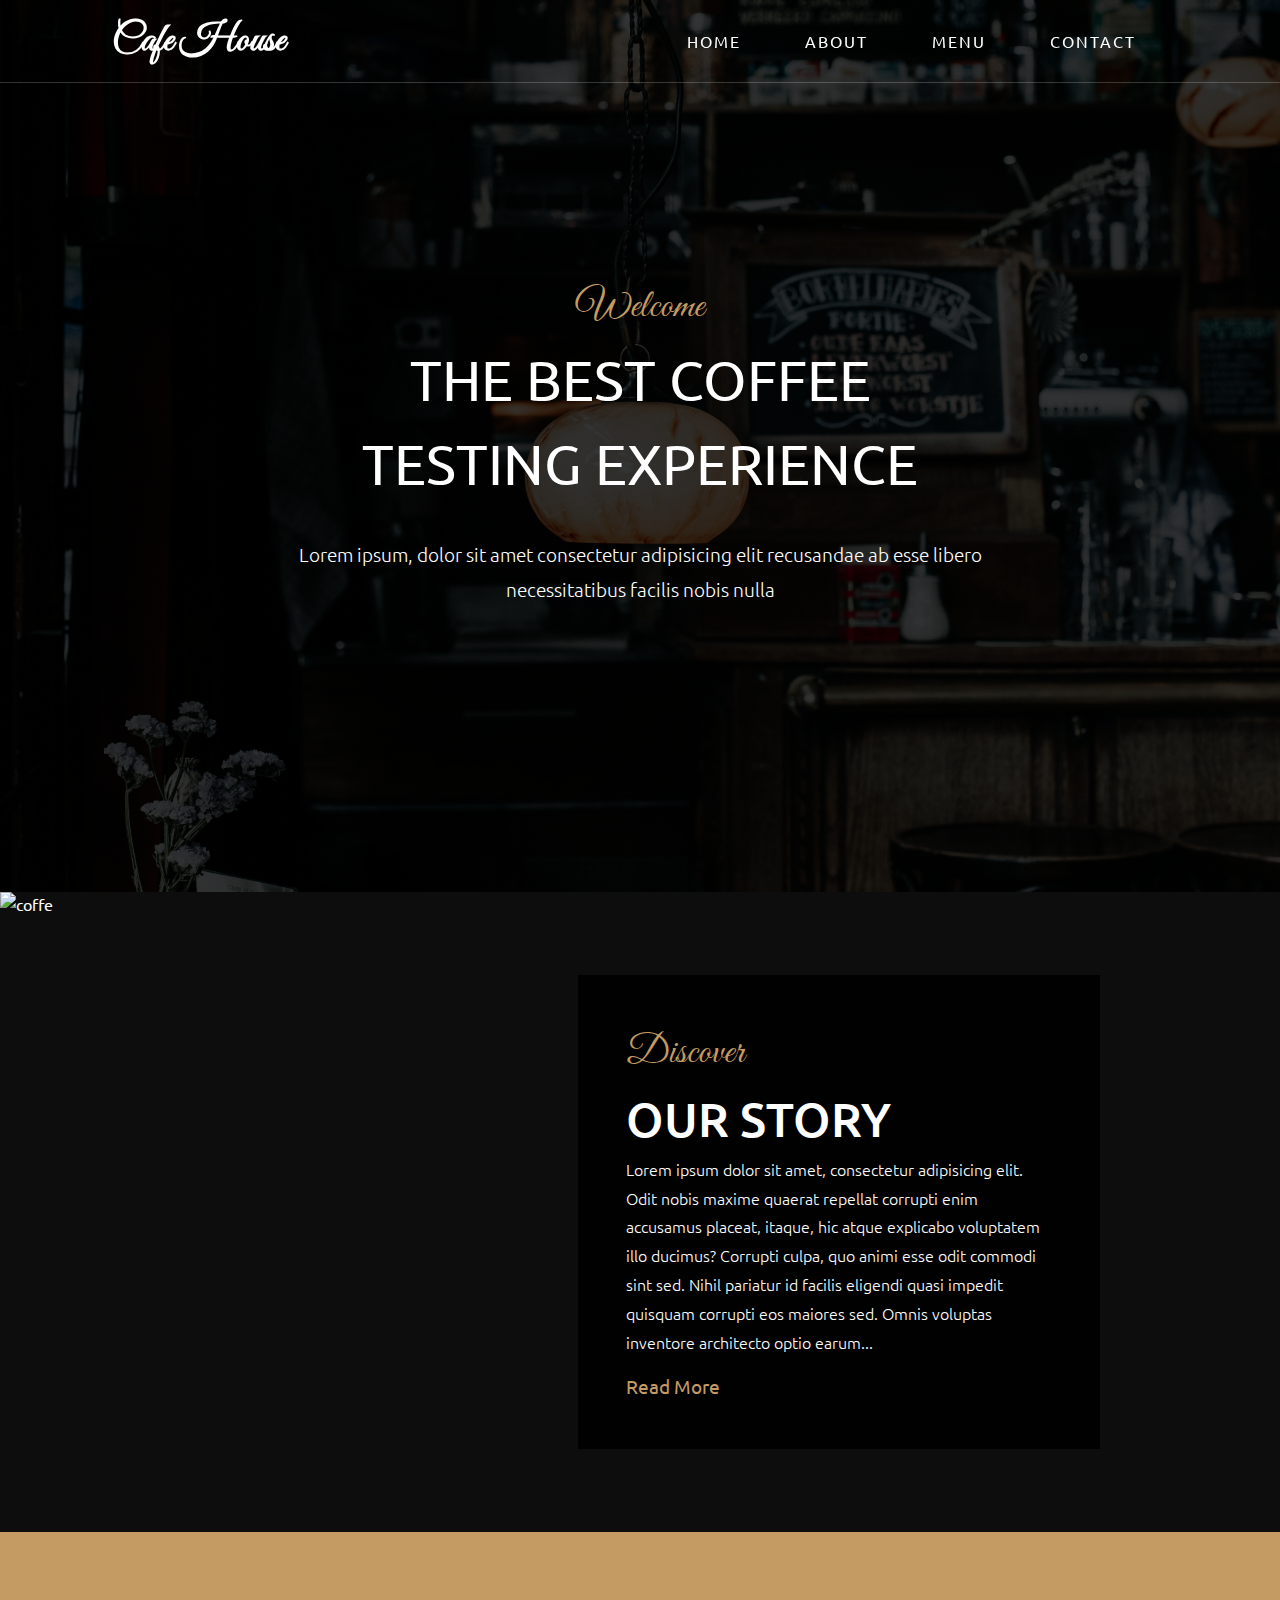
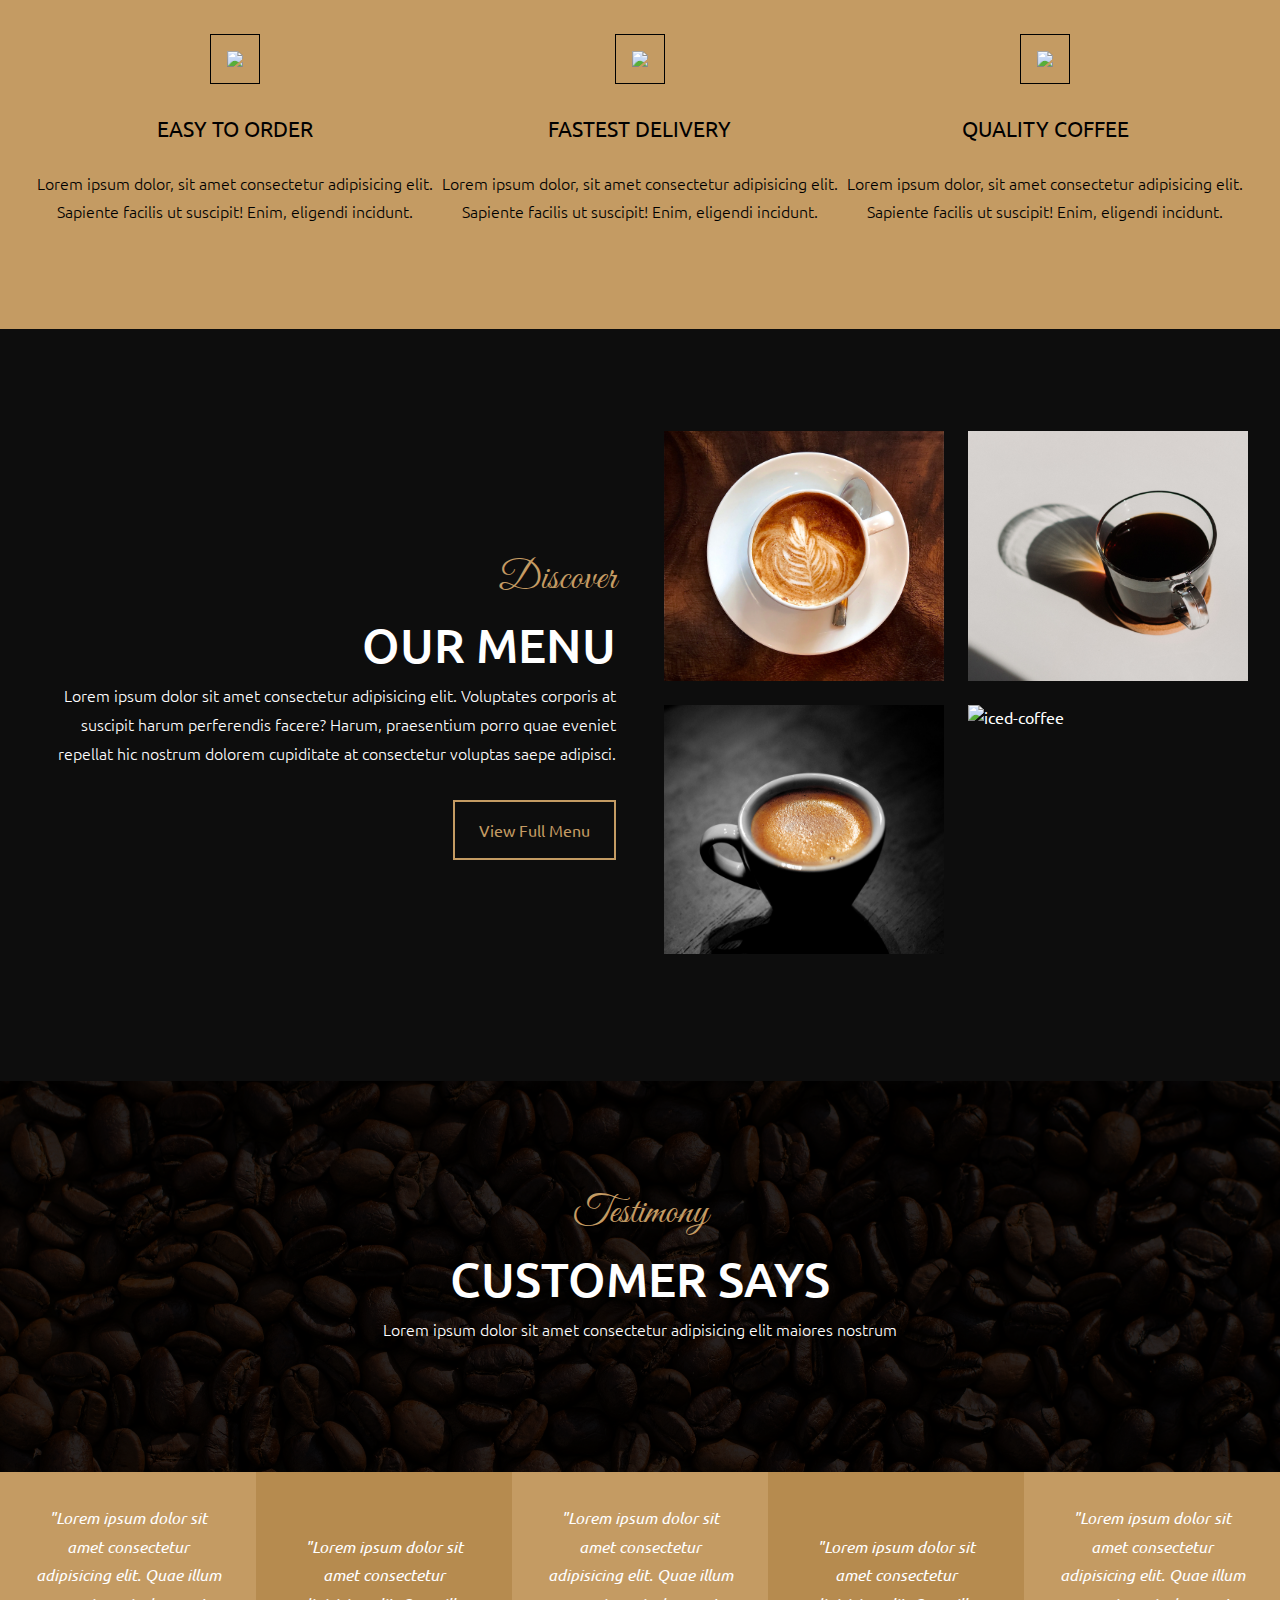
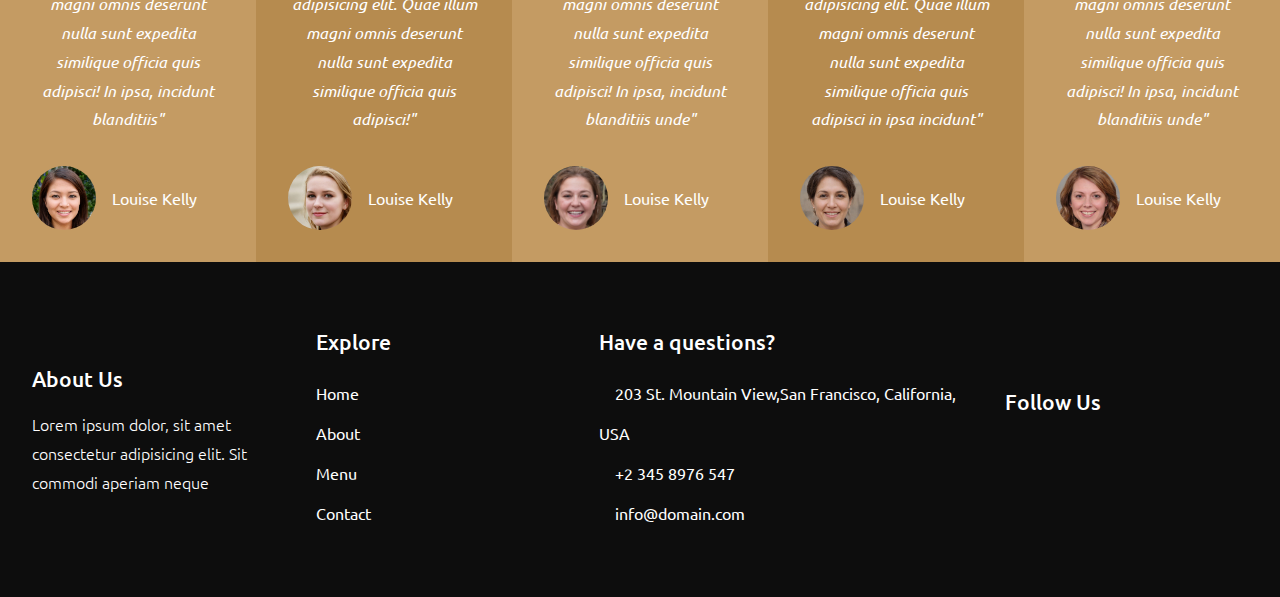
==== index.html @ 30e55684 "Final Checkpoint - Advance CSS" ====
<!DOCTYPE html>
<html lang="en">
  <head>
    <meta charset="UTF-8" />
    <meta http-equiv="X-UA-Compatible" content="IE=edge" />
    <meta name="viewport" content="width=device-width, initial-scale=1.0" />
    <link rel="stylesheet" href="./assets/stylesheet/style.css" />
    <link rel="preconnect" href="https://fonts.googleapis.com" />
    <link rel="preconnect" href="https://fonts.gstatic.com" crossorigin />
    <a href="https://icons8.com/icon/104404/restaurant-menu"></a>
    <link
      href="https://fonts.googleapis.com/css2?family=Great+Vibes&family=Ubuntu:wght@300;400;500;700&display=swap"
      rel="stylesheet"
    />
    <script
      src="https://kit.fontawesome.com/269bfe6ad5.js"
      crossorigin="anonymous"
    ></script>
    <title>Cafe House</title>
  </head>
  <body>
    <header class="header">
      <div class="flex">
        <div class="logo"><a href="#">Cafe House</a></div>
        <label class="bars" for="toggle"> <i class="fas fa-bars"></i></label>
        <input type="checkbox" id="toggle" />
        <nav class="nav-menu">
          <ul class="flex sm-wrap">
            <li class="flex-100"><a href="#">home</a></li>
            <li class="flex-100"><a href="about.html">about</a></li>
            <li class="flex-100"><a href="menu.html">menu</a></li>
            <li class="flex-100"><a href="contact.html">contact</a></li>
          </ul>
        </nav>
      </div>
    </header>
    <main>
      <section class="hero center flex-col">
        <h3>Welcome</h3>
        <h1>The best coffee testing experience</h1>
        <p>
          Lorem ipsum, dolor sit amet consectetur adipisicing elit recusandae ab
          esse libero necessitatibus facilis nobis nulla
        </p>
      </section>
      <section class="about">
        <div class="flex sm-wrap">
          <img
            src="./assets/media/about.jpg"
            alt="coffe"
            class="width-full flex-48 flex-100"
          />

          <article class="flex-48 flex-100">
            <div class="about-text">
              <h3>Discover</h3>
              <h2>our story</h2>
              <p>
                Lorem ipsum dolor sit amet, consectetur adipisicing elit. Odit
                nobis maxime quaerat repellat corrupti enim accusamus placeat,
                itaque, hic atque explicabo voluptatem illo ducimus? Corrupti
                culpa, quo animi esse odit commodi sint sed. Nihil pariatur id
                facilis eligendi quasi impedit quisquam corrupti eos maiores
                sed. Omnis voluptas inventore architecto optio earum...
              </p>
              <a href="about.html">Read More</a>
            </div>
          </article>
        </div>
      </section>
      <section class="features padding">
        <div class="flex container center sm-wrap width-full">
          <article class="flex-100">
            <img
              src="https://img.icons8.com/wired/64/000000/restaurant-menu.png"
            />
            <strong>easy to order</strong>
            <p>
              Lorem ipsum dolor, sit amet consectetur adipisicing elit. Sapiente
              facilis ut suscipit! Enim, eligendi incidunt.
            </p>
          </article>
          <article class="flex-100">
            <img src="https://img.icons8.com/wired/64/000000/truck.png" />
            <strong>fastest delivery</strong>
            <p>
              Lorem ipsum dolor, sit amet consectetur adipisicing elit. Sapiente
              facilis ut suscipit! Enim, eligendi incidunt.
            </p>
          </article>
          <article class="flex-100">
            <img
              src="https://img.icons8.com/external-flatart-icons-outline-flatarticons/64/000000/external-coffee-beans-coffee-shop-flatart-icons-outline-flatarticons.png"
            />
            <strong>quality coffee</strong>
            <p>
              Lorem ipsum dolor, sit amet consectetur adipisicing elit. Sapiente
              facilis ut suscipit! Enim, eligendi incidunt.
            </p>
          </article>
        </div>
      </section>
      <section class="menu padding">
        <div class="container flex sm-wrap width-full">
          <article class="menu-text flex-48 flex-100">
            <h3>Discover</h3>
            <h2>our menu</h2>
            <p>
              Lorem ipsum dolor sit amet consectetur adipisicing elit.
              Voluptates corporis at suscipit harum perferendis facere? Harum,
              praesentium porro quae eveniet repellat hic nostrum dolorem
              cupiditate at consectetur voluptas saepe adipisci.
            </p>
            <a href="menu.html" class="btn-primary">View Full Menu</a>
          </article>
          <div class="menu-img flex-48 flex wrap flex-100">
            <figure class="flex-48">
              <img
                src="./assets/media/cappuccino.jpg"
                alt="cappuccino"
                class="width-full"
              />
            </figure>
            <figure class="flex-48">
              <img
                src="./assets/media/black_coffee.jpg"
                alt="black-coffee"
                class="width-full"
              />
            </figure>
            <figure class="flex-48">
              <img
                src="./assets/media/espresso.jpg"
                alt="espresso"
                class="width-full"
              />
            </figure>
            <figure class="flex-48">
              <img
                src="./assets/media/iced_coffee.jpg"
                alt="iced-coffee"
                class="width-full"
              />
            </figure>
          </div>
        </div>
      </section>
      <section class="testimony padding center">
        <h3>Testimony</h3>
        <h2>customer says</h2>
        <p>
          Lorem ipsum dolor sit amet consectetur adipisicing elit maiores
          nostrum
        </p>
        <div class="testimony-text">
          <article class="flex-col">
            <blockquote>
              "Lorem ipsum dolor sit amet consectetur adipisicing elit. Quae
              illum magni omnis deserunt nulla sunt expedita similique officia
              quis adipisci! In ipsa, incidunt blanditiis"
            </blockquote>
            <div class="flex flex-start">
              <img
                src="./assets/media/person_01.jpeg"
                alt=""
                class="width-full"
              />
              <strong> Louise Kelly </strong>
            </div>
          </article>
          <article class="flex-col">
            <blockquote>
              "Lorem ipsum dolor sit amet consectetur adipisicing elit. Quae
              illum magni omnis deserunt nulla sunt expedita similique officia
              quis adipisci!"
            </blockquote>
            <div class="flex flex-start">
              <img
                src="./assets/media/person_02.jpeg"
                alt=""
                class="width-full"
              />
              <strong> Louise Kelly </strong>
            </div>
          </article>
          <article class="flex-col">
            <blockquote>
              "Lorem ipsum dolor sit amet consectetur adipisicing elit. Quae
              illum magni omnis deserunt nulla sunt expedita similique officia
              quis adipisci! In ipsa, incidunt blanditiis unde"
            </blockquote>
            <div class="flex flex-start">
              <img
                src="./assets/media/person_03.jpeg"
                alt=""
                class="width-full"
              />
              <strong> Louise Kelly </strong>
            </div>
          </article>
          <article class="flex-col">
            <blockquote>
              "Lorem ipsum dolor sit amet consectetur adipisicing elit. Quae
              illum magni omnis deserunt nulla sunt expedita similique officia
              quis adipisci in ipsa incidunt"
            </blockquote>
            <div class="flex flex-start">
              <img
                src="./assets/media/person_04.jpeg"
                alt=""
                class="width-full"
              />
              <strong> Louise Kelly </strong>
            </div>
          </article>
          <article>
            <blockquote>
              "Lorem ipsum dolor sit amet consectetur adipisicing elit. Quae
              illum magni omnis deserunt nulla sunt expedita similique officia
              quis adipisci! In ipsa, incidunt blanditiis unde"
            </blockquote>
            <div class="flex flex-start">
              <img
                src="./assets/media/person_05.jpeg"
                alt=""
                class="width-full"
              />
              <strong> Louise Kelly </strong>
            </div>
          </article>
        </div>
      </section>
    </main>
    <footer class="footer">
      <div class="container flex sm-wrap width-full">
        <article class="flex-20 flex-50 align-start">
          <strong>About Us</strong>
          <p>
            Lorem ipsum dolor, sit amet consectetur adipisicing elit. Sit
            commodi aperiam neque
          </p>
        </article>
        <article class="flex-20 flex-50 align-start">
          <strong>Explore</strong>
          <nav>
            <ul>
              <li><a href="#">Home</a></li>
              <li><a href="about.html">About</a></li>
              <li><a href="menu.html">Menu</a></li>
              <li><a href="contact.html">Contact</a></li>
            </ul>
          </nav>
        </article>
        <article class="flex-30 flex-50 align-start">
          <strong>Have a questions?</strong>
          <ul>
            <li>
              <a href="#"
                ><address>
                  <i class="fas fa-map-marker-alt"></i>
                  203 St. Mountain View,San Francisco, California, USA
                </address></a
              >
            </li>
            <li>
              <a href="#"><i class="fas fa-phone-alt"></i>+2 345 8976 547</a>
            </li>
            <li>
              <a href="#"><i class="far fa-envelope"></i>info@domain.com</a>
            </li>
          </ul>
        </article>
        <nav class="flex-20 flex-50 align-start">
          <strong>Follow Us</strong>
          <ul class="social-media-icons flex flex-start">
            <li>
              <a href="#"><i class="fab fa-facebook-f"></i></a>
            </li>
            <li>
              <a href="#"><i class="fab fa-twitter"></i></a>
            </li>
            <li>
              <a href="#"><i class="fab fa-instagram"></i></a>
            </li>
          </ul>
        </nav>
      </div>
    </footer>
    <script src="/script.js"></script>
  </body>
</html>
---- assets/stylesheet/style.css ----
html,
body,
div,
span,
applet,
object,
iframe,
h1,
h2,
h3,
h4,
h5,
h6,
p,
blockquote,
pre,
a,
abbr,
acronym,
address,
big,
cite,
code,
del,
dfn,
em,
img,
ins,
kbd,
q,
s,
samp,
small,
strike,
strong,
sub,
sup,
tt,
var,
b,
u,
i,
center,
dl,
dt,
dd,
ol,
ul,
li,
fieldset,
form,
label,
legend,
table,
caption,
tbody,
tfoot,
thead,
tr,
th,
td,
article,
aside,
canvas,
details,
embed,
figure,
figcaption,
footer,
header,
hgroup,
menu,
nav,
output,
ruby,
section,
summary,
time,
mark,
audio,
video {
  margin: 0;
  padding: 0;
  border: 0;
  font-size: 100%;
  font: inherit;
  vertical-align: baseline;
}

/* HTML5 display-role reset for older browsers */
article,
aside,
details,
figcaption,
figure,
footer,
header,
hgroup,
menu,
nav,
section {
  display: block;
}

body {
  line-height: 1;
}

ol,
ul {
  list-style: none;
}

blockquote,
q {
  quotes: none;
}

blockquote:before,
blockquote:after,
q:before,
q:after {
  content: "";
  content: none;
}

table {
  border-collapse: collapse;
  border-spacing: 0;
}

*,
*::before,
*::after {
  -webkit-box-sizing: border-box;
          box-sizing: border-box;
}

html {
  font-size: 16px;
}

body {
  font-family: "Ubuntu", sans-serif;
  line-height: 1.5;
  background-color: rgba(0, 0, 0, 0.95);
  color: white;
}

.container {
  width: 1250px;
  margin: 0 auto;
  padding: 0 2rem;
}

.flex {
  display: -webkit-box;
  display: -ms-flexbox;
  display: flex;
  -webkit-box-pack: justify;
      -ms-flex-pack: justify;
          justify-content: space-between;
  -webkit-box-align: center;
      -ms-flex-align: center;
          align-items: center;
}

.flex-start {
  -webkit-box-pack: start;
      -ms-flex-pack: start;
          justify-content: flex-start;
}

.flex-20 {
  -webkit-box-flex: 0;
      -ms-flex: 0 1 20%;
          flex: 0 1 20%;
}

.flex-30 {
  -webkit-box-flex: 0;
      -ms-flex: 0 1 30%;
          flex: 0 1 30%;
}

.flex-48 {
  -webkit-box-flex: 0;
      -ms-flex: 0 1 48%;
          flex: 0 1 48%;
}

.flex-col {
  display: -webkit-box;
  display: -ms-flexbox;
  display: flex;
  -webkit-box-orient: vertical;
  -webkit-box-direction: normal;
      -ms-flex-direction: column;
          flex-direction: column;
  -webkit-box-pack: center;
      -ms-flex-pack: center;
          justify-content: center;
}

.wrap {
  -ms-flex-wrap: wrap;
      flex-wrap: wrap;
}

.width-full {
  width: 100%;
}

a {
  text-decoration: none;
  color: white;
  display: inline-block;
}

.center {
  text-align: center;
}

h1 {
  font-size: 3.5rem;
  width: 50%;
  font-weight: 400;
  text-transform: uppercase;
  margin: 0 auto;
}

h2 {
  font-size: 3rem;
  font-weight: 500;
  text-transform: uppercase;
}

h3 {
  font-size: 2.5rem;
  font-family: "Great Vibes", cursive;
  color: #c49b63;
}

h4 {
  font-size: 2.2rem;
}

p {
  font-weight: 300;
  line-height: 1.8;
}

.padding {
  padding: 8% 0;
}

.btn-primary, .btn-secondry {
  padding: 1rem 1.5rem;
  display: inline-block;
  margin-top: 2rem;
}

.btn-primary {
  background: transparent;
  border: 2px solid #c49b63;
  color: #c49b63;
}

.btn-primary:hover {
  background-color: #c49b63;
  color: white;
}

.btn-secondry {
  background: #c49b63;
  color: white;
  border: none;
  font-size: 1rem;
  cursor: pointer;
}

.btn-secondry:hover {
  background: transparent;
  border: 2px solid #c49b63;
  color: #c49b63;
}

.about-hero, .menu-hero, .contact-hero {
  height: 60vh;
  display: -webkit-box;
  display: -ms-flexbox;
  display: flex;
  -webkit-box-orient: vertical;
  -webkit-box-direction: normal;
      -ms-flex-direction: column;
          flex-direction: column;
  -webkit-box-pack: center;
      -ms-flex-pack: center;
          justify-content: center;
  margin-top: -2rem;
}

#toggle,
.bars {
  display: none;
}

@media screen and (max-width: 415px) {
  html {
    font-size: 10px;
  }
  body {
    line-height: 1;
  }
  .flex-100 {
    -webkit-box-flex: 0;
        -ms-flex: 0 1 100%;
            flex: 0 1 100%;
  }
  .flex-50 {
    -webkit-box-flex: 0;
        -ms-flex: 0 1 50%;
            flex: 0 1 50%;
  }
  .sm-wrap {
    -ms-flex-wrap: wrap;
        flex-wrap: wrap;
  }
  .align-start {
    -ms-flex-item-align: start;
        align-self: flex-start;
  }
  .header {
    height: 5rem;
    background: rgba(0, 0, 0, 0.95);
  }
  .nav-menu {
    display: none;
    position: absolute;
    top: 5rem;
    left: 0;
    bottom: 0;
    right: 0;
    background-color: rgba(255, 255, 255, 0.95);
    width: 100%;
    height: 100vh;
    z-index: 4;
    padding-top: 10rem;
    text-align: center;
  }
  .nav-menu li {
    padding-bottom: 2rem;
    font-size: 2rem;
  }
  .nav-menu li a {
    color: #151111;
  }
  #toggle:checked ~ .nav-menu {
    display: inline-block;
  }
  .bars, .logo {
    position: fixed;
    top: 1.2rem;
    z-index: 9;
  }
  .bars {
    right: 3rem;
    font-size: 2.3rem;
    color: white;
    display: inline-block;
  }
  .logo {
    left: 3rem;
  }
  .active {
    background-color: rgba(255, 255, 255, 0.7);
  }
  .hero h1 {
    margin: 3rem auto;
  }
  h1 {
    line-height: 1.3;
  }
  h2 {
    margin-top: 0.5rem;
    margin-bottom: 2rem;
  }
  .about img {
    display: none;
  }
  .about .about-text {
    width: 100%;
    margin-left: 0;
  }
  .features article {
    margin-bottom: 1rem;
  }
  .menu-img {
    margin-top: 2rem;
  }
  .about-features {
    row-gap: 2rem;
  }
  .coffee-products .products {
    -ms-grid-columns: 1fr;
        grid-template-columns: 1fr;
    row-gap: 1rem;
  }
}

@media screen and (min-width: 415px) and (max-width: 770px) {
  html {
    font-size: 12px;
  }
  .coffee-products .products {
    -ms-grid-columns: (1fr)[2];
        grid-template-columns: repeat(2, 1fr);
    row-gap: 1rem;
  }
}

.header {
  padding: 0.7rem 7rem;
  border-bottom: 1px solid rgba(255, 255, 255, 0.2);
  position: fixed;
  width: 100%;
  top: 0;
  z-index: 5;
}

.active {
  background: rgba(255, 255, 255, 0.97);
  border: none;
}

.active a {
  color: #151111;
}

.logo {
  font-family: "Great Vibes", cursive;
  font-size: 2.5rem;
  font-weight: bolder;
}

.nav-menu a {
  text-transform: uppercase;
  margin: 0 2rem;
  letter-spacing: 2px;
}

.nav-menu a:hover {
  color: #c49b63;
}

.hero {
  height: 100vh;
  margin-top: -2rem;
  background: -webkit-gradient(linear, left top, left bottom, from(rgba(0, 0, 0, 0.75))), url(/assets/media/hero.jpg) no-repeat center center;
  background: linear-gradient(rgba(0, 0, 0, 0.75)), url(/assets/media/hero.jpg) no-repeat center center;
  background-size: cover;
}

.hero p {
  width: 60%;
  font-size: 1.2rem;
  margin: 2rem auto 0 auto;
}

.about img {
  height: 40rem;
  -o-object-fit: cover;
     object-fit: cover;
}

.about-text {
  width: 85%;
  background: rgba(0, 0, 0, 0.9);
  padding: 3rem;
  margin-left: -5.5rem;
}

.about-text a {
  color: #c49b63;
  font-size: 1.2rem;
  margin-top: 1rem;
}

.about-text a:hover {
  -webkit-transform: scale(1.05);
          transform: scale(1.05);
}

.features {
  background: #c49b63;
  color: black;
}

.features strong {
  font-size: 1.3rem;
  text-transform: uppercase;
  display: block;
  margin: 1.5rem 0;
}

.features img {
  border: 1px solid;
  padding: 1rem;
}

.features figure {
  height: 100%;
}

.menu-text {
  text-align: right;
  margin-right: 2rem;
}

.menu-text .btn {
  margin-top: 2rem;
}

.menu-img figure {
  height: 15.6rem;
  margin-bottom: 1.5rem;
}

.menu-img img {
  height: 100%;
  -o-object-fit: cover;
     object-fit: cover;
}

.testimony {
  background: -webkit-gradient(linear, left top, left bottom, from(rgba(0, 0, 0, 0.8))), url(/assets/media/hero_02.jpg) no-repeat center center;
  background: linear-gradient(rgba(0, 0, 0, 0.8)), url(/assets/media/hero_02.jpg) no-repeat center center;
  background-size: cover;
  padding-bottom: 0;
}

.testimony-text {
  display: -ms-grid;
  display: grid;
  -ms-grid-columns: (minmax(10rem, 1fr))[auto-fit];
      grid-template-columns: repeat(auto-fit, minmax(10rem, 1fr));
  margin-top: 8rem;
}

.testimony-text article:nth-child(2n + 1) {
  background-color: #c49b63;
}

.testimony-text article:nth-child(2n) {
  background-color: #b68b4f;
}

.testimony-text article {
  padding: 2rem;
  -webkit-box-pack: end;
      -ms-flex-pack: end;
          justify-content: flex-end;
  -webkit-transition: -webkit-transform 300ms ease-in-out;
  transition: -webkit-transform 300ms ease-in-out;
  transition: transform 300ms ease-in-out;
  transition: transform 300ms ease-in-out, -webkit-transform 300ms ease-in-out;
}

.testimony-text article:hover {
  -webkit-transform: scale(1.04);
          transform: scale(1.04);
  -webkit-box-shadow: 0 0 8px 2px rgba(0, 0, 0, 0.5);
          box-shadow: 0 0 8px 2px rgba(0, 0, 0, 0.5);
}

.testimony-text img {
  width: 4rem;
  height: 4rem;
  margin-right: 1rem;
  border-radius: 50%;
}

blockquote {
  font-style: italic;
  margin-bottom: 2rem;
  line-height: 1.8;
}

.footer {
  padding: 4rem 0;
}

.footer strong {
  font-size: 1.3rem;
  font-weight: 500;
  display: inline-block;
  margin-bottom: 1rem;
}

.footer li {
  line-height: 2.5;
}

.footer li i {
  margin-right: 1rem;
}

.footer a:hover {
  color: #c49b63;
  -webkit-transform: scale(1.1);
          transform: scale(1.1);
}

.social-media-icons a {
  margin-right: 1rem;
}

.about-hero {
  background: -webkit-gradient(linear, left top, left bottom, from(rgba(0, 0, 0, 0.8))), url(/assets/media/hero_02.jpg) no-repeat center center;
  background: linear-gradient(rgba(0, 0, 0, 0.8)), url(/assets/media/hero_02.jpg) no-repeat center center;
  background-size: cover;
}

.about-story {
  background: -webkit-gradient(linear, left top, right bottom, from(rgba(0, 0, 0, 0.1)), to(rgba(255, 150, 4, 0.1)));
  background: linear-gradient(to right bottom, rgba(0, 0, 0, 0.1), rgba(255, 150, 4, 0.1));
  padding-left: 20%;
  padding-right: 20%;
}

.about-story p {
  margin: 1rem 0;
  line-height: 2.2;
}

.about-features {
  background: -webkit-gradient(linear, left top, left bottom, from(rgba(0, 0, 0, 0.8))), url(/assets/media/latte.jpg) no-repeat center center;
  background: linear-gradient(rgba(0, 0, 0, 0.8)), url(/assets/media/latte.jpg) no-repeat center center;
  background-size: cover;
  color: black;
  display: -ms-grid;
  display: grid;
  -ms-grid-columns: (minmax(10rem, 1fr))[auto-fit];
      grid-template-columns: repeat(auto-fit, minmax(10rem, 1fr));
  padding: 7% 10%;
}

.about-features:hover .about-img {
  background-color: #c49b63;
  border: none;
}

.about-img {
  width: 5.5rem;
  height: 5.5rem;
  border-radius: 50%;
  padding: 1rem;
  border: 2px solid #c49b63;
  -webkit-transition: background-color 500ms ease-in-out;
  transition: background-color 500ms ease-in-out;
}

.feature span,
.feature strong {
  display: block;
}

.feature span {
  color: white;
}

.feature strong {
  font-size: 2.5rem;
  font-weight: 500;
  margin: 0.7rem 0;
  color: #c49b63;
}

.menu-hero {
  background: -webkit-gradient(linear, left top, left bottom, from(rgba(0, 0, 0, 0.9))), url(/assets/media/black_coffee.jpg) no-repeat center center;
  background: linear-gradient(rgba(0, 0, 0, 0.9)), url(/assets/media/black_coffee.jpg) no-repeat center center;
  background-size: cover;
}

.coffee-products {
  background: -webkit-gradient(linear, left top, right bottom, from(rgba(0, 0, 0, 0.1)), to(rgba(255, 150, 4, 0.1)));
  background: linear-gradient(to right bottom, rgba(0, 0, 0, 0.1), rgba(255, 150, 4, 0.1));
}

.products {
  display: -ms-grid;
  display: grid;
  -ms-grid-columns: (minmax(12.5rem, 1fr))[3];
      grid-template-columns: repeat(3, minmax(12.5rem, 1fr));
  -ms-grid-rows: (18.7rem)[3];
      grid-template-rows: repeat(3, 18.7rem);
  gap: 7rem 4rem;
  padding-top: 6%;
}

.products img {
  height: 100%;
  -o-object-fit: cover;
     object-fit: cover;
}

.products strong {
  display: block;
  background: rgba(0, 0, 0, 0.6);
  color: white;
  font-size: 1.5rem;
  font-weight: 500;
  padding: 0.7rem;
  position: absolute;
  bottom: 0;
  left: 0;
  right: 0;
}

.parent {
  position: relative;
  -webkit-transition: -webkit-transform 300ms linear;
  transition: -webkit-transform 300ms linear;
  transition: transform 300ms linear;
  transition: transform 300ms linear, -webkit-transform 300ms linear;
}

.parent:hover {
  -webkit-transform: scale(1.05);
          transform: scale(1.05);
}

.parent:hover:hover .product-info {
  display: -webkit-box;
  display: -ms-flexbox;
  display: flex;
}

.parent:hover:hover strong {
  display: none;
}

.product-info {
  position: absolute;
  background-color: rgba(0, 0, 0, 0.86);
  top: 0;
  bottom: 0;
  right: 0;
  left: 0;
  display: none;
}

.product-info span {
  font-size: 1.7rem;
}

.contact-hero {
  background: -webkit-gradient(linear, left top, left bottom, from(rgba(0, 0, 0, 0.9))), url(/assets/media/hero_03.jpg) no-repeat center center;
  background: linear-gradient(rgba(0, 0, 0, 0.9)), url(/assets/media/hero_03.jpg) no-repeat center center;
  background-size: cover;
}

.contact-info address {
  display: inline;
}

.contact-info span,
.contact-info address {
  color: #c49b63;
  margin-left: 0.5rem;
}

.contact-info h4 {
  margin-bottom: 2rem;
}

.contact-info div {
  margin: 2rem 0;
}

input, textarea {
  width: 80%;
  background: transparent;
  border: none;
  border-bottom: 1px solid rgba(255, 255, 255, 0.2);
  color: white;
  font-size: 1rem;
  margin: 0.5rem 0;
  padding: 1rem 0;
  outline: none;
}

input::-webkit-input-placeholder, textarea::-webkit-input-placeholder {
  color: white;
}

input:-ms-input-placeholder, textarea:-ms-input-placeholder {
  color: white;
}

input::-ms-input-placeholder, textarea::-ms-input-placeholder {
  color: white;
}

input::placeholder, textarea::placeholder {
  color: white;
}

textarea {
  display: block;
  font-family: "Ubuntu", sans-serif;
}

iframe {
  height: 28rem;
}
/*# sourceMappingURL=style.css.map */
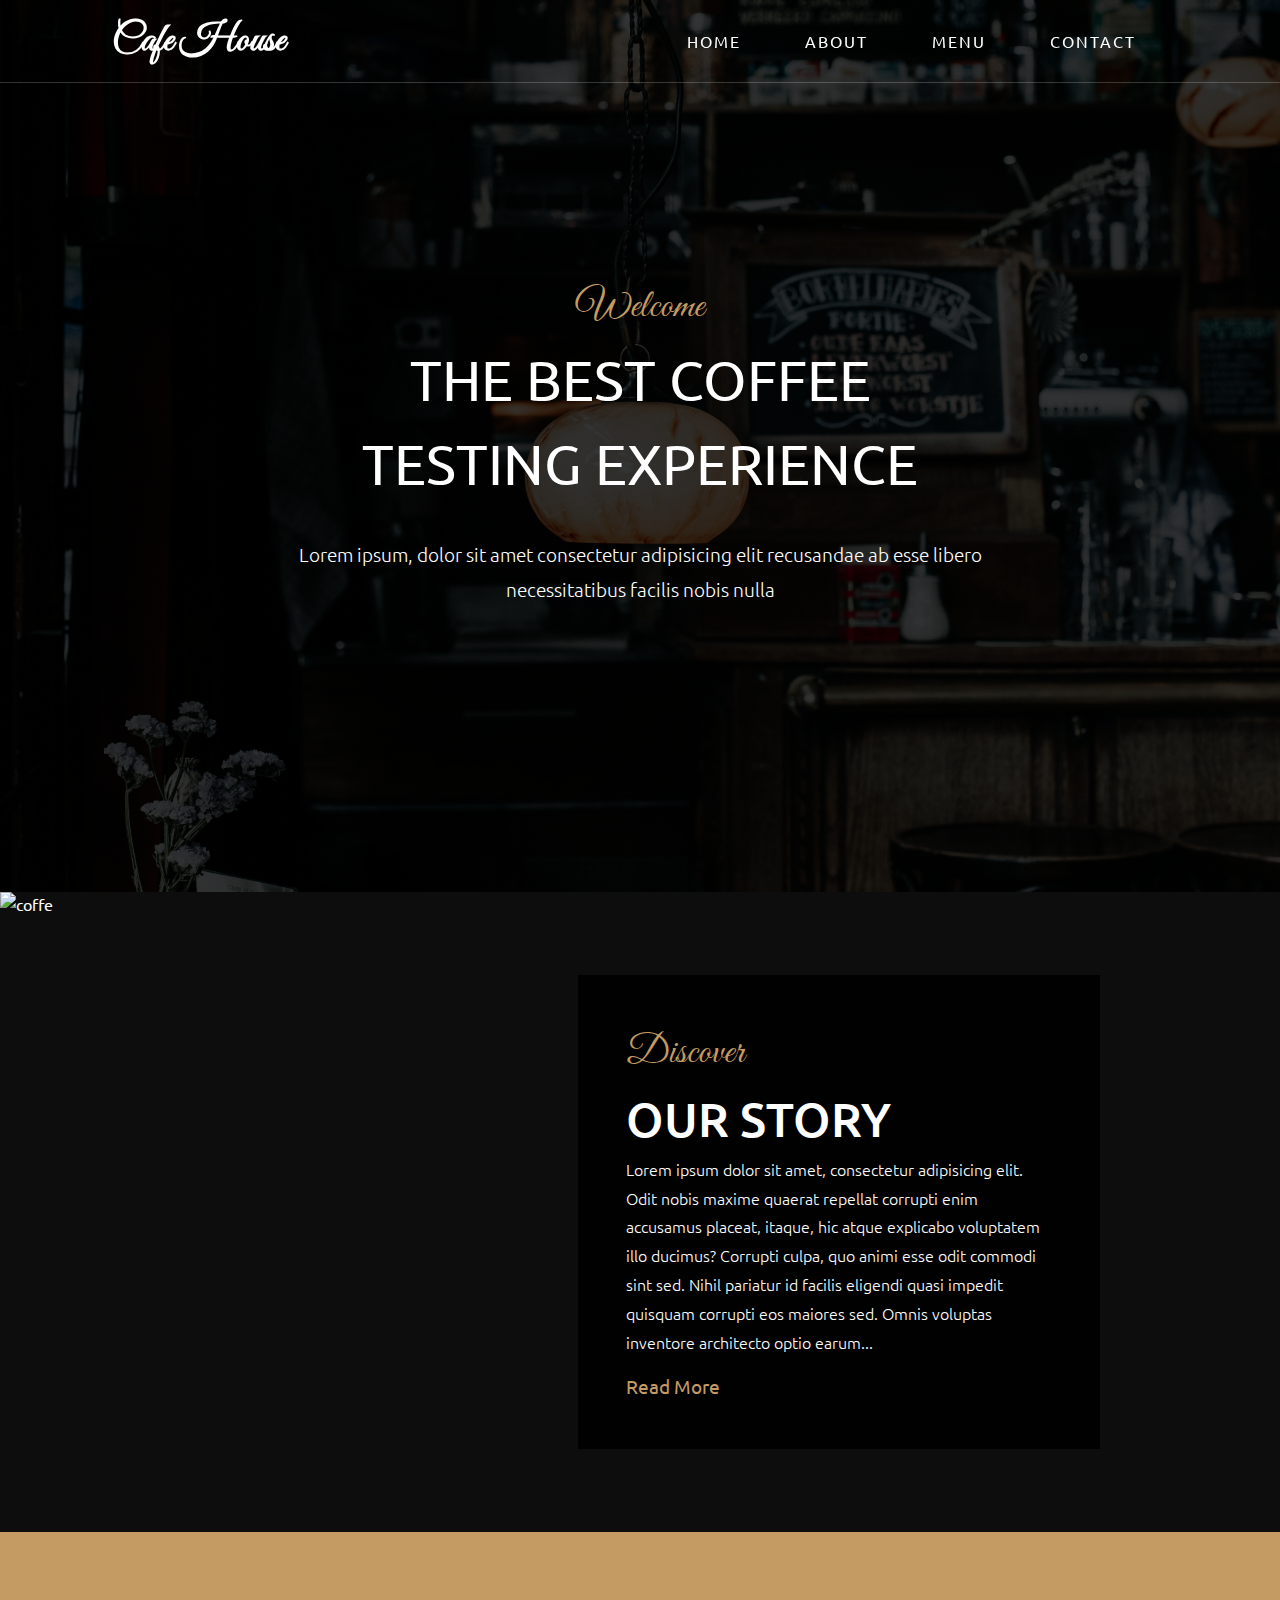
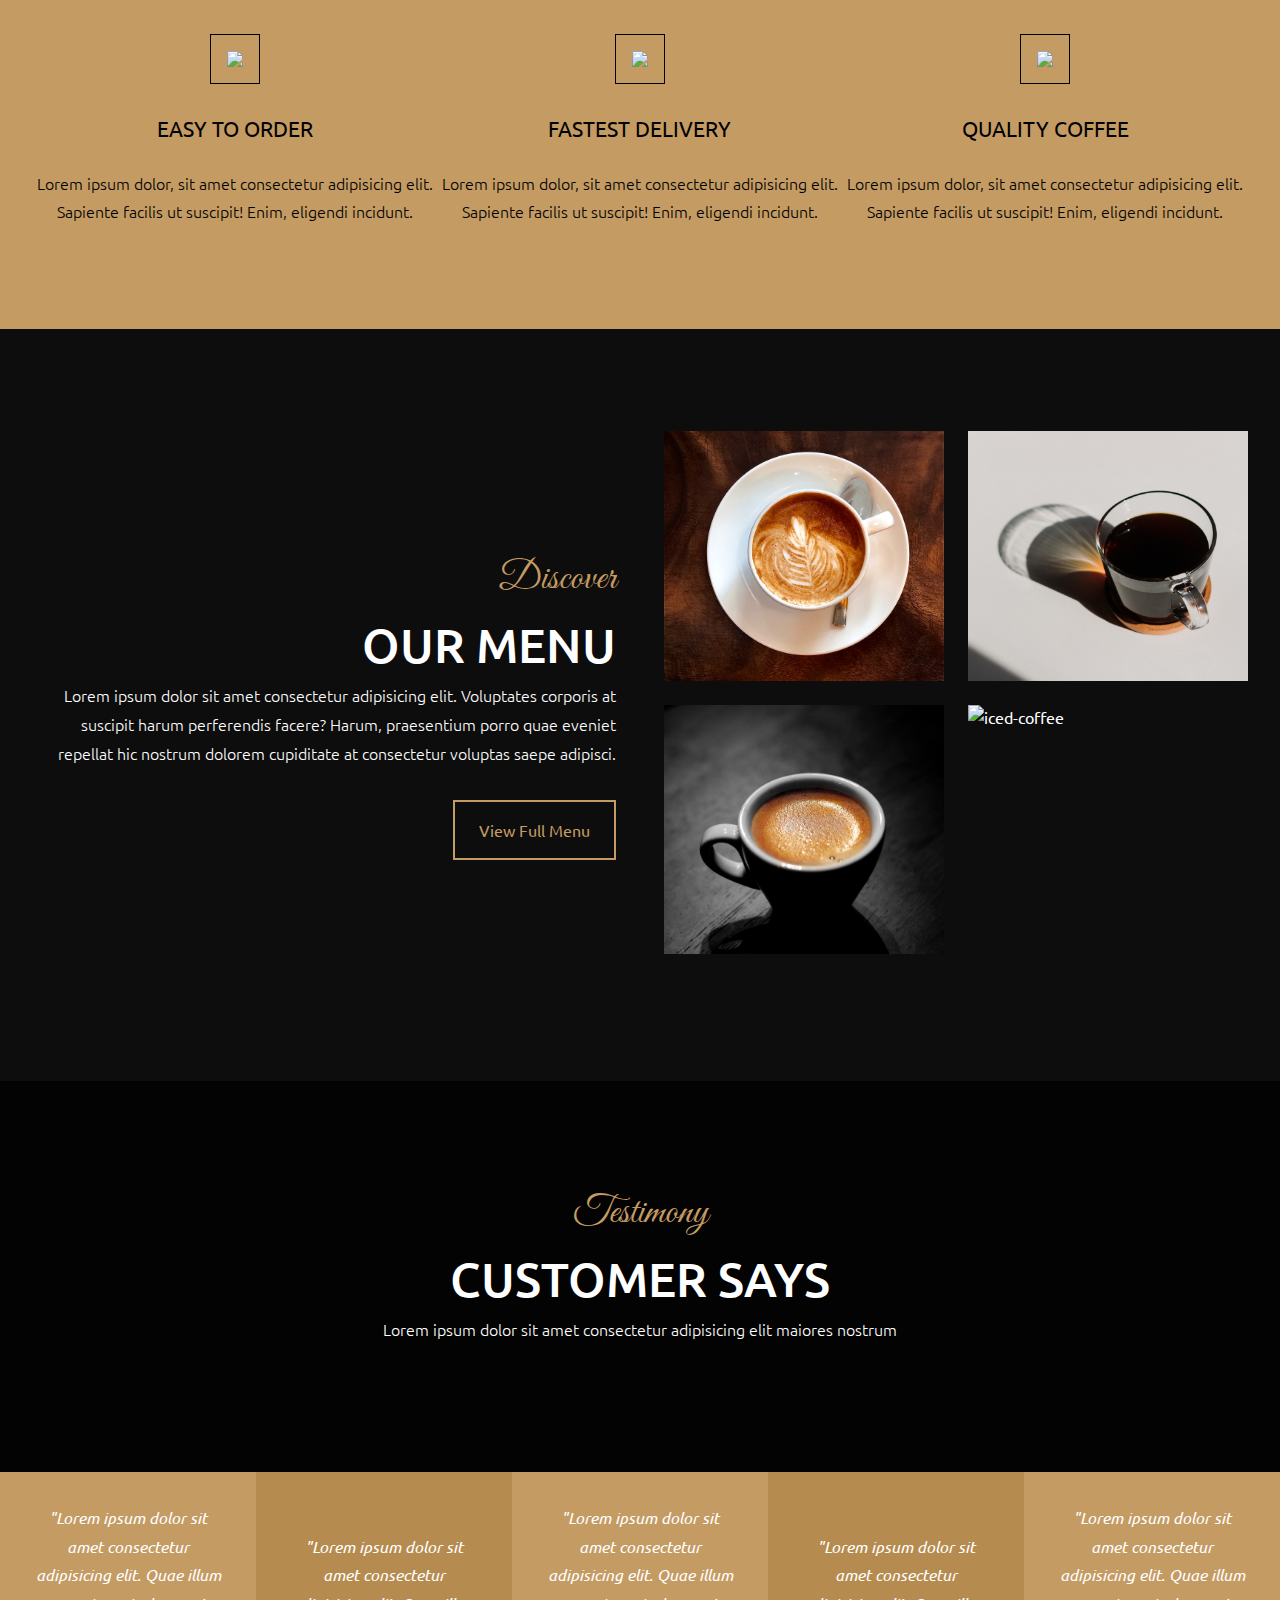
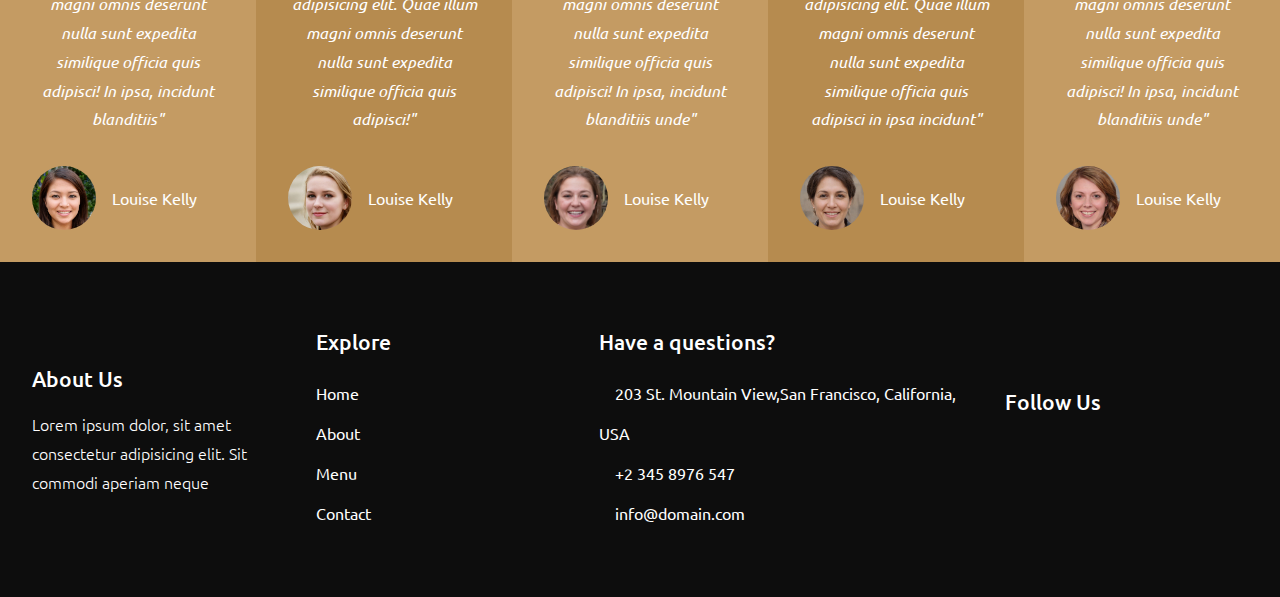
==== commit 353481e4: "Final Checkpoint - Advance CSS" ====
--- a/index.html
+++ b/index.html
@@ -286,6 +286,6 @@
         </nav>
       </div>
     </footer>
-    <script src="/script.js"></script>
+    <script src="./script.js"></script>
   </body>
 </html>
--- a/assets/stylesheet/style.css
+++ b/assets/stylesheet/style.css
@@ -533,8 +533,8 @@
 }
 
 .testimony {
-  background: -webkit-gradient(linear, left top, left bottom, from(rgba(0, 0, 0, 0.8))), url(/assets/media/hero_02.jpg) no-repeat center center;
-  background: linear-gradient(rgba(0, 0, 0, 0.8)), url(/assets/media/hero_02.jpg) no-repeat center center;
+  background: -webkit-gradient(linear, left top, left bottom, from(rgba(0, 0, 0, 0.8))), url(./assets/media/hero_02.jpg) no-repeat center center;
+  background: linear-gradient(rgba(0, 0, 0, 0.8)), url(./assets/media/hero_02.jpg) no-repeat center center;
   background-size: cover;
   padding-bottom: 0;
 }
@@ -616,8 +616,8 @@
 }
 
 .about-hero {
-  background: -webkit-gradient(linear, left top, left bottom, from(rgba(0, 0, 0, 0.8))), url(/assets/media/hero_02.jpg) no-repeat center center;
-  background: linear-gradient(rgba(0, 0, 0, 0.8)), url(/assets/media/hero_02.jpg) no-repeat center center;
+  background: -webkit-gradient(linear, left top, left bottom, from(rgba(0, 0, 0, 0.8))), url(./assets/media/hero_02.jpg) no-repeat center center;
+  background: linear-gradient(rgba(0, 0, 0, 0.8)), url(./assets/media/hero_02.jpg) no-repeat center center;
   background-size: cover;
 }
 
@@ -677,8 +677,8 @@
 }
 
 .menu-hero {
-  background: -webkit-gradient(linear, left top, left bottom, from(rgba(0, 0, 0, 0.9))), url(/assets/media/black_coffee.jpg) no-repeat center center;
-  background: linear-gradient(rgba(0, 0, 0, 0.9)), url(/assets/media/black_coffee.jpg) no-repeat center center;
+  background: -webkit-gradient(linear, left top, left bottom, from(rgba(0, 0, 0, 0.9))), url(./assets/media/black_coffee.jpg) no-repeat center center;
+  background: linear-gradient(rgba(0, 0, 0, 0.9)), url(./assets/media/black_coffee.jpg) no-repeat center center;
   background-size: cover;
 }
 
@@ -755,8 +755,8 @@
 }
 
 .contact-hero {
-  background: -webkit-gradient(linear, left top, left bottom, from(rgba(0, 0, 0, 0.9))), url(/assets/media/hero_03.jpg) no-repeat center center;
-  background: linear-gradient(rgba(0, 0, 0, 0.9)), url(/assets/media/hero_03.jpg) no-repeat center center;
+  background: -webkit-gradient(linear, left top, left bottom, from(rgba(0, 0, 0, 0.9))), url(./assets/media/hero_03.jpg) no-repeat center center;
+  background: linear-gradient(rgba(0, 0, 0, 0.9)), url(./assets/media/hero_03.jpg) no-repeat center center;
   background-size: cover;
 }
 
